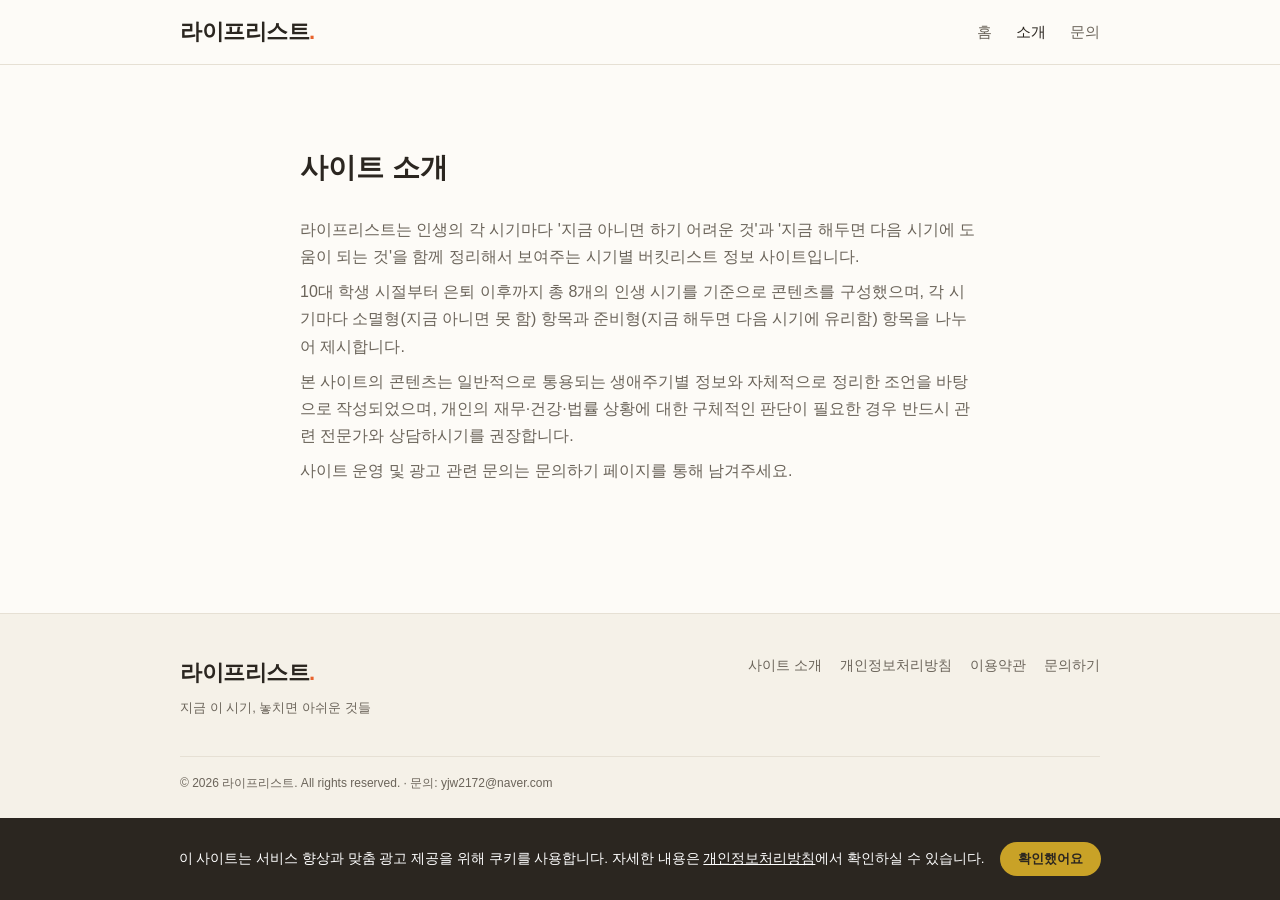
==== about.html @ 0f96e1f7 "Add files via upload" ====
<!DOCTYPE html>
<html lang="ko">
<head>
<meta charset="UTF-8">
<meta name="viewport" content="width=device-width, initial-scale=1.0">
<title>사이트 소개 - 라이프리스트</title>
<meta name="description" content="라이프리스트 사이트 소개 페이지입니다.">
<link rel="canonical" href="https://example-lifelist.vercel.app/about.html">
<meta property="og:title" content="사이트 소개 - 라이프리스트">
<meta property="og:description" content="라이프리스트 사이트 소개 페이지입니다.">
<meta property="og:type" content="website">
<meta property="og:url" content="https://example-lifelist.vercel.app/about.html">
<meta name="naver-site-verification" content="NAVER_VERIFICATION_CODE_HERE">
<link rel="icon" href="assets/favicon.svg" type="image/svg+xml">
<link rel="stylesheet" href="assets/style.css">
<script async src="https://pagead2.googlesyndication.com/pagead/js/adsbygoogle.js?client=ca-pub-2557338953436433" crossorigin="anonymous"></script>
</head>
<body>
<header class="site-header">
  <div class="wrap header-inner">
    <a class="logo" href="index.html">라이프리스트<span class="logo-dot">.</span></a>
    <nav class="main-nav">
      <a href="index.html" class="">홈</a>
      <a href="about.html" class="active">소개</a>
      <a href="contact.html" class="">문의</a>
    </nav>
  </div>
</header>

<main>
<section class="wrap static-page">
  <h1>사이트 소개</h1>
  <p>라이프리스트는 인생의 각 시기마다 '지금 아니면 하기 어려운 것'과 '지금 해두면 다음 시기에 도움이 되는 것'을
  함께 정리해서 보여주는 시기별 버킷리스트 정보 사이트입니다.</p>
  <p>10대 학생 시절부터 은퇴 이후까지 총 8개의 인생 시기를 기준으로 콘텐츠를 구성했으며,
  각 시기마다 소멸형(지금 아니면 못 함) 항목과 준비형(지금 해두면 다음 시기에 유리함) 항목을 나누어 제시합니다.</p>
  <p>본 사이트의 콘텐츠는 일반적으로 통용되는 생애주기별 정보와 자체적으로 정리한 조언을 바탕으로 작성되었으며,
  개인의 재무·건강·법률 상황에 대한 구체적인 판단이 필요한 경우 반드시 관련 전문가와 상담하시기를 권장합니다.</p>
  <p>사이트 운영 및 광고 관련 문의는 <a href="contact.html">문의하기</a> 페이지를 통해 남겨주세요.</p>
</section>

</main>
<footer class="site-footer">
  <div class="wrap footer-inner">
    <div class="footer-brand">
      <div class="logo">라이프리스트<span class="logo-dot">.</span></div>
      <p>지금 이 시기, 놓치면 아쉬운 것들</p>
    </div>
    <div class="footer-links">
      <a href="about.html">사이트 소개</a>
      <a href="privacy.html">개인정보처리방침</a>
      <a href="terms.html">이용약관</a>
      <a href="contact.html">문의하기</a>
    </div>
    <p class="footer-copy">&copy; 2026 라이프리스트. All rights reserved. &middot; 문의: yjw2172@naver.com</p>
  </div>
</footer>
<div id="cookie-consent" class="cookie-consent" hidden>
  <p>이 사이트는 서비스 향상과 맞춤 광고 제공을 위해 쿠키를 사용합니다. 자세한 내용은
    <a href="privacy.html">개인정보처리방침</a>에서 확인하실 수 있습니다.</p>
  <button id="cookie-accept" class="btn-accept">확인했어요</button>
</div>
<script src="assets/cookie-consent.js"></script>

</body>
</html>
---- assets/style.css ----
:root {
  --bg: #FDFBF7;
  --bg-alt: #F5F1E8;
  --ink: #2B2620;
  --ink-soft: #6B645A;
  --line: #E6E0D4;
  --fading: #E8622C;
  --fading-bg: #FDECE3;
  --prep: #2F7A5C;
  --prep-bg: #E7F3EC;
  --accent: #C9A227;
  --radius: 14px;
  --max: 960px;
  font-family: 'Pretendard', -apple-system, BlinkMacSystemFont, 'Malgun Gothic', sans-serif;
}
* { box-sizing: border-box; }
html, body { margin: 0; padding: 0; background: var(--bg); color: var(--ink); }
body { line-height: 1.7; font-size: 16px; }
a { color: inherit; text-decoration: none; }
.wrap { max-width: var(--max); margin: 0 auto; padding: 0 20px; }

/* Header */
.site-header { border-bottom: 1px solid var(--line); background: var(--bg); position: sticky; top: 0; z-index: 10; }
.header-inner { display: flex; align-items: center; justify-content: space-between; height: 64px; }
.logo { font-size: 22px; font-weight: 800; letter-spacing: -0.5px; }
.logo-dot { color: var(--fading); }
.main-nav { display: flex; gap: 24px; }
.main-nav a { font-size: 15px; color: var(--ink-soft); font-weight: 500; }
.main-nav a.active, .main-nav a:hover { color: var(--ink); }

/* Hero */
.hero { padding: 64px 20px 32px; text-align: center; }
.hero h1 { font-size: 40px; line-height: 1.3; font-weight: 800; letter-spacing: -1px; margin-bottom: 16px; }
.hero-desc { color: var(--ink-soft); max-width: 560px; margin: 0 auto 24px; font-size: 16px; }
.hero-legend { display: flex; gap: 10px; justify-content: center; flex-wrap: wrap; }
.badge { display: inline-block; padding: 6px 14px; border-radius: 999px; font-size: 13px; font-weight: 600; }
.badge-fading { background: var(--fading-bg); color: var(--fading); }
.badge-prep { background: var(--prep-bg); color: var(--prep); }

/* Category grid */
.cat-grid-section { padding: 40px 20px; }
.section-title { font-size: 24px; font-weight: 800; margin-bottom: 24px; letter-spacing: -0.5px; }
.cat-grid { display: grid; grid-template-columns: repeat(auto-fill, minmax(220px, 1fr)); gap: 16px; }
.cat-card { display: block; background: #fff; border: 1px solid var(--line); border-radius: var(--radius); padding: 24px; transition: transform 0.15s ease, box-shadow 0.15s ease; }
.cat-card:hover { transform: translateY(-3px); box-shadow: 0 8px 20px rgba(43,38,32,0.08); border-color: var(--accent); }
.cat-emoji { font-size: 32px; margin-bottom: 12px; }
.cat-card h3 { font-size: 18px; margin: 0 0 6px; font-weight: 700; }
.cat-card p { font-size: 14px; color: var(--ink-soft); margin: 0; }

/* Intro block */
.intro-block { padding: 20px 20px 60px; }
.intro-block p { color: var(--ink-soft); max-width: 720px; }
.intro-block strong { color: var(--ink); }

/* Category detail hero */
.cat-hero { padding: 56px 20px 24px; text-align: center; }
.cat-hero-emoji { font-size: 48px; margin-bottom: 12px; }
.cat-hero h1 { font-size: 32px; font-weight: 800; margin: 0 0 8px; letter-spacing: -0.5px; }
.cat-subtitle { color: var(--ink-soft); font-size: 16px; margin-bottom: 20px; }
.cat-intro { max-width: 680px; margin: 0 auto; color: var(--ink-soft); font-size: 15px; }

.badge-fading-title { color: var(--fading); }
.badge-prep-title { color: var(--prep); }

.item-list { list-style: none; margin: 0 0 40px; padding: 0; display: grid; gap: 12px; }
.item-card { background: #fff; border: 1px solid var(--line); border-left: 4px solid var(--line); border-radius: 10px; padding: 18px 20px; }
.item-list-fading .item-card { border-left-color: var(--fading); }
.item-list-prep .item-card { border-left-color: var(--prep); }
.item-card h4 { margin: 0 0 6px; font-size: 16px; font-weight: 700; }
.item-card p { margin: 0; color: var(--ink-soft); font-size: 14.5px; }

.cat-nav { display: flex; justify-content: space-between; align-items: center; padding: 24px 0 60px; font-size: 14px; color: var(--ink-soft); }
.cat-nav a { font-weight: 600; color: var(--ink); }
.cat-nav a:hover { color: var(--accent); }

/* Static pages */
.static-page { padding: 56px 20px 80px; max-width: 720px; }
.static-page h1 { font-size: 28px; font-weight: 800; margin-bottom: 24px; }
.static-page h2 { font-size: 18px; font-weight: 700; margin: 32px 0 10px; }
.static-page p { color: var(--ink-soft); margin: 0 0 8px; }
.contact-email { font-size: 18px; font-weight: 700; color: var(--ink); }

/* Ad slot */
.ad-slot { margin: 24px 0; text-align: center; min-height: 90px; }

/* Footer */
.site-footer { border-top: 1px solid var(--line); background: var(--bg-alt); margin-top: 40px; }
.footer-inner { padding: 40px 20px; display: flex; flex-wrap: wrap; justify-content: space-between; gap: 24px; }
.footer-brand p { color: var(--ink-soft); font-size: 13px; margin-top: 6px; }
.footer-links { display: flex; gap: 18px; flex-wrap: wrap; align-items: flex-start; }
.footer-links a { font-size: 14px; color: var(--ink-soft); }
.footer-links a:hover { color: var(--ink); }
.footer-copy { width: 100%; font-size: 12px; color: var(--ink-soft); border-top: 1px solid var(--line); padding-top: 16px; margin: 0; }

/* Cookie consent */
.cookie-consent { position: fixed; bottom: 0; left: 0; right: 0; background: var(--ink); color: #fff; padding: 16px 20px; display: flex; gap: 16px; align-items: center; justify-content: center; flex-wrap: wrap; z-index: 50; font-size: 13.5px; }
.cookie-consent a { text-decoration: underline; }
.btn-accept { background: var(--accent); color: #2B2620; border: none; padding: 8px 18px; border-radius: 999px; font-weight: 700; cursor: pointer; font-size: 13px; }

@media (max-width: 640px) {
  .hero h1 { font-size: 30px; }
  .cat-grid { grid-template-columns: 1fr 1fr; }
}
@media (min-width: 641px) {
  .mobile-only { display: none; }
}
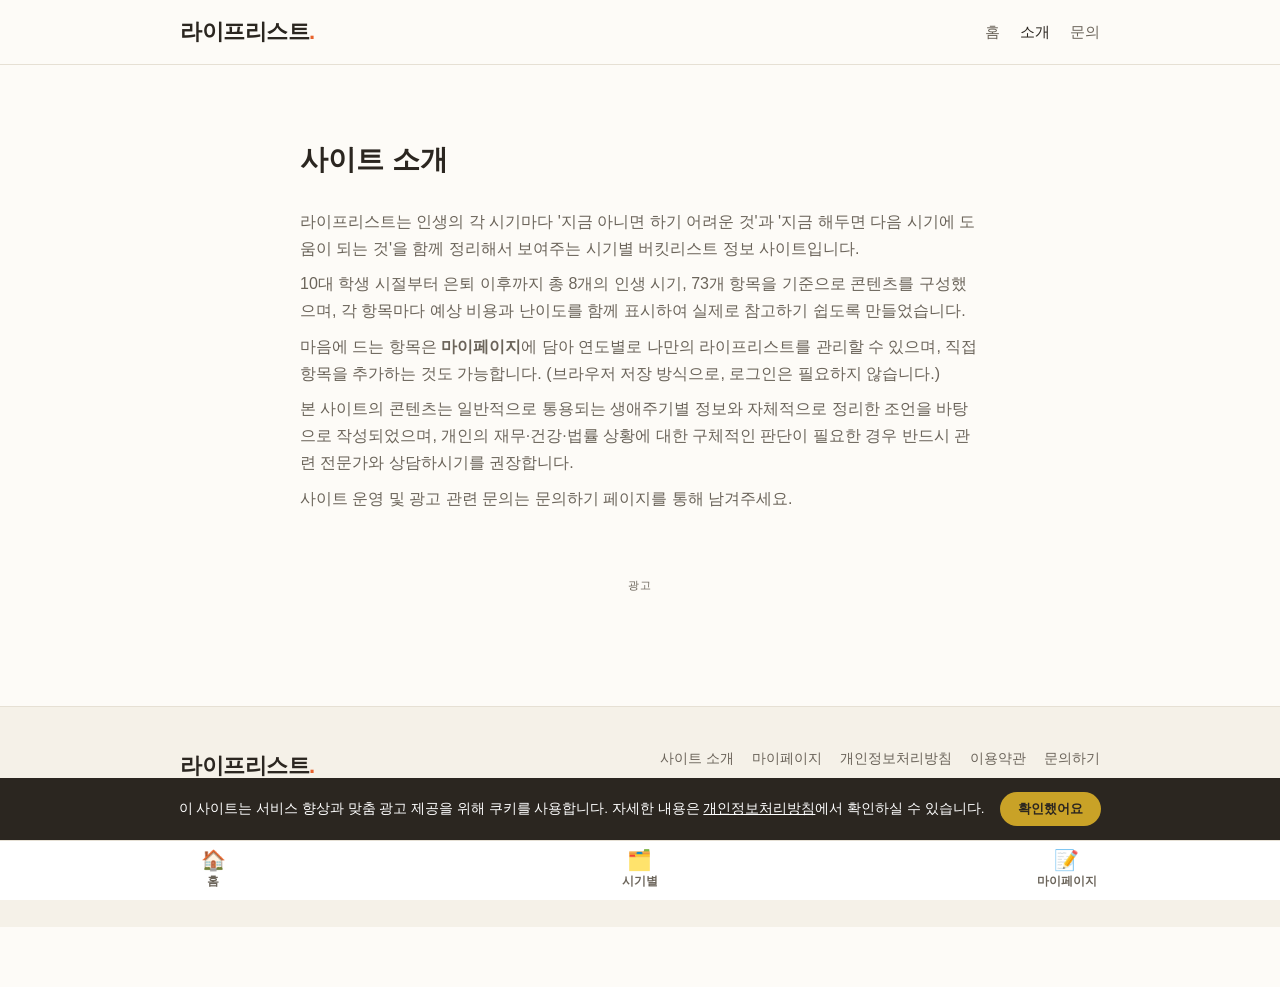
==== commit f88a0805: "Add files via upload" ====
--- a/about.html
+++ b/about.html
@@ -2,24 +2,28 @@
 <html lang="ko">
 <head>
 <meta charset="UTF-8">
-<meta name="viewport" content="width=device-width, initial-scale=1.0">
+<meta name="viewport" content="width=device-width, initial-scale=1.0, viewport-fit=cover">
 <title>사이트 소개 - 라이프리스트</title>
 <meta name="description" content="라이프리스트 사이트 소개 페이지입니다.">
+<meta name="robots" content="index, follow, max-snippet:-1, max-image-preview:large">
 <link rel="canonical" href="https://example-lifelist.vercel.app/about.html">
 <meta property="og:title" content="사이트 소개 - 라이프리스트">
 <meta property="og:description" content="라이프리스트 사이트 소개 페이지입니다.">
 <meta property="og:type" content="website">
 <meta property="og:url" content="https://example-lifelist.vercel.app/about.html">
-<meta name="naver-site-verification" content="NAVER_VERIFICATION_CODE_HERE">
+<meta property="og:locale" content="ko_KR">
+<meta property="og:site_name" content="라이프리스트">
+<meta name="naver-site-verification" content="d2c18578085fdac7f6232a9e1ecae478c88da880">
 <link rel="icon" href="assets/favicon.svg" type="image/svg+xml">
 <link rel="stylesheet" href="assets/style.css">
 <script async src="https://pagead2.googlesyndication.com/pagead/js/adsbygoogle.js?client=ca-pub-2557338953436433" crossorigin="anonymous"></script>
+<script type="application/ld+json">{"@context": "https://schema.org", "@graph": [{"@type": "Organization", "@id": "https://example-lifelist.vercel.app/#org", "name": "라이프리스트", "url": "https://example-lifelist.vercel.app", "email": "yjw2172@naver.com"}, {"@type": "WebSite", "@id": "https://example-lifelist.vercel.app/#website", "url": "https://example-lifelist.vercel.app", "name": "라이프리스트", "description": "인생의 각 시기마다 지금 아니면 하기 어려운 것과, 지금 해두면 다음 시기에 큰 도움이 되는 것을 함께 정리한 시기별 버킷리스트.", "inLanguage": "ko", "publisher": {"@id": "https://example-lifelist.vercel.app/#org"}}, {"@type": "AboutPage", "url": "https://example-lifelist.vercel.app/about.html", "name": "사이트 소개 - 라이프리스트", "inLanguage": "ko", "isPartOf": {"@id": "https://example-lifelist.vercel.app/#website"}, "about": {"@id": "https://example-lifelist.vercel.app/#org"}}]}</script>
 </head>
 <body>
 <header class="site-header">
   <div class="wrap header-inner">
     <a class="logo" href="index.html">라이프리스트<span class="logo-dot">.</span></a>
-    <nav class="main-nav">
+    <nav class="main-nav" aria-label="주요 메뉴">
       <a href="index.html" class="">홈</a>
       <a href="about.html" class="active">소개</a>
       <a href="contact.html" class="">문의</a>
@@ -32,13 +36,28 @@
   <h1>사이트 소개</h1>
   <p>라이프리스트는 인생의 각 시기마다 '지금 아니면 하기 어려운 것'과 '지금 해두면 다음 시기에 도움이 되는 것'을
   함께 정리해서 보여주는 시기별 버킷리스트 정보 사이트입니다.</p>
-  <p>10대 학생 시절부터 은퇴 이후까지 총 8개의 인생 시기를 기준으로 콘텐츠를 구성했으며,
-  각 시기마다 소멸형(지금 아니면 못 함) 항목과 준비형(지금 해두면 다음 시기에 유리함) 항목을 나누어 제시합니다.</p>
+  <p>10대 학생 시절부터 은퇴 이후까지 총 8개의 인생 시기, 73개 항목을 기준으로 콘텐츠를 구성했으며,
+  각 항목마다 예상 비용과 난이도를 함께 표시하여 실제로 참고하기 쉽도록 만들었습니다.</p>
+  <p>마음에 드는 항목은 <strong>마이페이지</strong>에 담아 연도별로 나만의 라이프리스트를 관리할 수 있으며,
+  직접 항목을 추가하는 것도 가능합니다. (브라우저 저장 방식으로, 로그인은 필요하지 않습니다.)</p>
   <p>본 사이트의 콘텐츠는 일반적으로 통용되는 생애주기별 정보와 자체적으로 정리한 조언을 바탕으로 작성되었으며,
   개인의 재무·건강·법률 상황에 대한 구체적인 판단이 필요한 경우 반드시 관련 전문가와 상담하시기를 권장합니다.</p>
   <p>사이트 운영 및 광고 관련 문의는 <a href="contact.html">문의하기</a> 페이지를 통해 남겨주세요.</p>
 </section>
 
+<section class="wrap bottom-ad-section">
+<div class="ad-slot">
+  <span class="ad-slot-label">광고</span>
+  <ins class="adsbygoogle"
+       style="display:block"
+       data-ad-client="ca-pub-2557338953436433"
+       data-ad-slot="1111111111"
+       data-ad-format="auto"
+       data-full-width-responsive="true"></ins>
+  <script>(adsbygoogle = window.adsbygoogle || []).push({});</script>
+</div>
+
+</section>
 </main>
 <footer class="site-footer">
   <div class="wrap footer-inner">
@@ -48,6 +67,7 @@
     </div>
     <div class="footer-links">
       <a href="about.html">사이트 소개</a>
+      <a href="mypage.html">마이페이지</a>
       <a href="privacy.html">개인정보처리방침</a>
       <a href="terms.html">이용약관</a>
       <a href="contact.html">문의하기</a>
@@ -58,9 +78,16 @@
 <div id="cookie-consent" class="cookie-consent" hidden>
   <p>이 사이트는 서비스 향상과 맞춤 광고 제공을 위해 쿠키를 사용합니다. 자세한 내용은
     <a href="privacy.html">개인정보처리방침</a>에서 확인하실 수 있습니다.</p>
-  <button id="cookie-accept" class="btn-accept">확인했어요</button>
+  <button id="cookie-accept" class="btn-accept" type="button">확인했어요</button>
 </div>
 <script src="assets/cookie-consent.js"></script>
 
+<nav class="bottom-nav" aria-label="하단 메뉴">
+  <a href="index.html" class="bn-item"><span class="bn-icon">🏠</span><span class="bn-label">홈</span></a>
+  <a href="index.html#categories" class="bn-item"><span class="bn-icon">🗂️</span><span class="bn-label">시기별</span></a>
+  <a href="mypage.html" class="bn-item"><span class="bn-icon">📝</span><span class="bn-label">마이페이지</span></a>
+</nav>
+
+
 </body>
 </html>
--- a/assets/style.css
+++ b/assets/style.css
@@ -10,36 +10,50 @@
   --prep: #2F7A5C;
   --prep-bg: #E7F3EC;
   --accent: #C9A227;
+  --danger: #C0392B;
   --radius: 14px;
   --max: 960px;
+  --bn-h: 60px;
   font-family: 'Pretendard', -apple-system, BlinkMacSystemFont, 'Malgun Gothic', sans-serif;
 }
 * { box-sizing: border-box; }
 html, body { margin: 0; padding: 0; background: var(--bg); color: var(--ink); }
-body { line-height: 1.7; font-size: 16px; }
+body { line-height: 1.7; font-size: 16px; padding-bottom: calc(var(--bn-h) + env(safe-area-inset-bottom)); }
 a { color: inherit; text-decoration: none; }
 .wrap { max-width: var(--max); margin: 0 auto; padding: 0 20px; }
 
 /* Header */
 .site-header { border-bottom: 1px solid var(--line); background: var(--bg); position: sticky; top: 0; z-index: 10; }
-.header-inner { display: flex; align-items: center; justify-content: space-between; height: 64px; }
+.header-inner { display: flex; align-items: center; justify-content: space-between; height: 64px; flex-wrap: wrap; gap: 8px; }
 .logo { font-size: 22px; font-weight: 800; letter-spacing: -0.5px; }
 .logo-dot { color: var(--fading); }
-.main-nav { display: flex; gap: 24px; }
+.main-nav { display: flex; gap: 20px; flex-wrap: wrap; }
 .main-nav a { font-size: 15px; color: var(--ink-soft); font-weight: 500; }
 .main-nav a.active, .main-nav a:hover { color: var(--ink); }
 
+/* Bottom nav */
+.bottom-nav { position: fixed; left: 0; right: 0; bottom: 0; z-index: 40; display: flex; justify-content: space-around; background: #fff; border-top: 1px solid var(--line); padding: 6px 0 calc(6px + env(safe-area-inset-bottom)); min-height: calc(var(--bn-h) + env(safe-area-inset-bottom)); }
+.bn-item { flex: 1; max-width: 200px; display: flex; flex-direction: column; align-items: center; justify-content: center; gap: 2px; color: var(--ink-soft); font-size: 11.5px; font-weight: 600; }
+.bn-icon { font-size: 20px; line-height: 1; }
+.bn-item.active { color: var(--ink); }
+.bn-item.active .bn-label { border-bottom: 2px solid var(--accent); }
+.bn-item:hover { color: var(--ink); }
+
 /* Hero */
-.hero { padding: 64px 20px 32px; text-align: center; }
+.hero { padding: 56px 20px 28px; text-align: center; }
 .hero h1 { font-size: 40px; line-height: 1.3; font-weight: 800; letter-spacing: -1px; margin-bottom: 16px; }
 .hero-desc { color: var(--ink-soft); max-width: 560px; margin: 0 auto 24px; font-size: 16px; }
-.hero-legend { display: flex; gap: 10px; justify-content: center; flex-wrap: wrap; }
+.hero-legend { display: flex; gap: 10px; justify-content: center; flex-wrap: wrap; margin-bottom: 24px; }
 .badge { display: inline-block; padding: 6px 14px; border-radius: 999px; font-size: 13px; font-weight: 600; }
 .badge-fading { background: var(--fading-bg); color: var(--fading); }
 .badge-prep { background: var(--prep-bg); color: var(--prep); }
 
+.btn-primary { display: inline-block; background: var(--ink); color: #fff; padding: 12px 24px; border-radius: 999px; font-weight: 700; font-size: 14.5px; border: none; cursor: pointer; font-family: inherit; }
+.btn-primary:hover { background: var(--accent); color: var(--ink); }
+.btn-small { padding: 10px 18px; font-size: 14px; }
+
 /* Category grid */
-.cat-grid-section { padding: 40px 20px; }
+.cat-grid-section { padding: 32px 20px; scroll-margin-top: 72px; }
 .section-title { font-size: 24px; font-weight: 800; margin-bottom: 24px; letter-spacing: -0.5px; }
 .cat-grid { display: grid; grid-template-columns: repeat(auto-fill, minmax(220px, 1fr)); gap: 16px; }
 .cat-card { display: block; background: #fff; border: 1px solid var(--line); border-radius: var(--radius); padding: 24px; transition: transform 0.15s ease, box-shadow 0.15s ease; }
@@ -49,12 +63,23 @@
 .cat-card p { font-size: 14px; color: var(--ink-soft); margin: 0; }
 
 /* Intro block */
-.intro-block { padding: 20px 20px 60px; }
+.intro-block { padding: 20px 20px 32px; }
 .intro-block p { color: var(--ink-soft); max-width: 720px; }
 .intro-block strong { color: var(--ink); }
 
+/* FAQ */
+.faq-section { padding: 8px 20px 24px; }
+.faq-item { background: #fff; border: 1px solid var(--line); border-radius: 12px; padding: 16px 20px; margin-bottom: 10px; }
+.faq-item h3 { font-size: 15.5px; font-weight: 700; margin: 0 0 6px; }
+.faq-item p { margin: 0; color: var(--ink-soft); font-size: 14.5px; }
+
+/* Summary box */
+.summary-box { background: var(--bg-alt); border-left: 4px solid var(--accent); border-radius: 10px; padding: 14px 18px; margin: 8px 0 20px; }
+.summary-box strong { font-size: 13.5px; }
+.summary-box p { margin: 4px 0 0; font-size: 14.5px; color: var(--ink-soft); }
+
 /* Category detail hero */
-.cat-hero { padding: 56px 20px 24px; text-align: center; }
+.cat-hero { padding: 48px 20px 20px; text-align: center; }
 .cat-hero-emoji { font-size: 48px; margin-bottom: 12px; }
 .cat-hero h1 { font-size: 32px; font-weight: 800; margin: 0 0 8px; letter-spacing: -0.5px; }
 .cat-subtitle { color: var(--ink-soft); font-size: 16px; margin-bottom: 20px; }
@@ -63,26 +88,76 @@
 .badge-fading-title { color: var(--fading); }
 .badge-prep-title { color: var(--prep); }
 
+/* Filter bar */
+.filter-bar { display: flex; gap: 20px; flex-wrap: wrap; align-items: center; background: #fff; border: 1px solid var(--line); border-radius: 12px; padding: 14px 18px; margin: 8px 0 28px; }
+.filter-bar label { font-size: 13.5px; color: var(--ink-soft); font-weight: 600; display: flex; align-items: center; gap: 6px; }
+.filter-select { font-family: inherit; font-size: 14px; padding: 6px 10px; border-radius: 8px; border: 1px solid var(--line); background: var(--bg); color: var(--ink); }
+
+/* Item list */
 .item-list { list-style: none; margin: 0 0 40px; padding: 0; display: grid; gap: 12px; }
 .item-card { background: #fff; border: 1px solid var(--line); border-left: 4px solid var(--line); border-radius: 10px; padding: 18px 20px; }
 .item-list-fading .item-card { border-left-color: var(--fading); }
 .item-list-prep .item-card { border-left-color: var(--prep); }
+.item-card.is-filtered-out { display: none; }
+.item-card-top { display: flex; justify-content: space-between; align-items: flex-start; gap: 12px; flex-wrap: wrap; }
 .item-card h4 { margin: 0 0 6px; font-size: 16px; font-weight: 700; }
-.item-card p { margin: 0; color: var(--ink-soft); font-size: 14.5px; }
+.item-card p { margin: 0 0 10px; color: var(--ink-soft); font-size: 14.5px; }
+.tag-row { display: flex; gap: 8px; flex-wrap: wrap; }
+.tag { display: inline-block; font-size: 12.5px; font-weight: 600; padding: 4px 10px; border-radius: 999px; background: var(--bg-alt); color: var(--ink-soft); white-space: nowrap; }
+.tag-cost.cost-0 { background: #E7F3EC; color: #2F7A5C; }
+.tag-cost.cost-1 { background: #EFF3E0; color: #6B7A2F; }
+.tag-cost.cost-2 { background: #FDF1DE; color: #B07A1E; }
+.tag-cost.cost-3 { background: #FDECE3; color: #C0392B; }
+.tag-diff.diff-0 { background: #E7F3EC; color: #2F7A5C; }
+.tag-diff.diff-1 { background: #FDF1DE; color: #B07A1E; }
+.tag-diff.diff-2 { background: #FDECE3; color: #C0392B; }
 
-.cat-nav { display: flex; justify-content: space-between; align-items: center; padding: 24px 0 60px; font-size: 14px; color: var(--ink-soft); }
+.add-btn { flex-shrink: 0; font-family: inherit; font-size: 13px; font-weight: 700; padding: 8px 14px; border-radius: 999px; border: 1.5px solid var(--ink); background: #fff; color: var(--ink); cursor: pointer; white-space: nowrap; }
+.add-btn:hover { background: var(--ink); color: #fff; }
+.add-btn.added { background: var(--accent); border-color: var(--accent); color: var(--ink); }
+
+.cat-nav { display: flex; justify-content: space-between; align-items: center; padding: 24px 0 40px; font-size: 14px; color: var(--ink-soft); gap: 12px; flex-wrap: wrap; }
 .cat-nav a { font-weight: 600; color: var(--ink); }
 .cat-nav a:hover { color: var(--accent); }
 
 /* Static pages */
-.static-page { padding: 56px 20px 80px; max-width: 720px; }
+.static-page { padding: 48px 20px 32px; max-width: 720px; }
 .static-page h1 { font-size: 28px; font-weight: 800; margin-bottom: 24px; }
 .static-page h2 { font-size: 18px; font-weight: 700; margin: 32px 0 10px; }
 .static-page p { color: var(--ink-soft); margin: 0 0 8px; }
 .contact-email { font-size: 18px; font-weight: 700; color: var(--ink); }
 
-/* Ad slot */
+/* Mypage */
+.mypage-header { padding-bottom: 8px; }
+.year-tabs { display: flex; gap: 8px; overflow-x: auto; padding: 8px 0 4px; }
+.year-tab { flex-shrink: 0; font-family: inherit; font-size: 14px; font-weight: 700; padding: 8px 16px; border-radius: 999px; border: 1.5px solid var(--line); background: #fff; color: var(--ink-soft); cursor: pointer; }
+.year-tab.active { background: var(--ink); border-color: var(--ink); color: #fff; }
+.year-jump-row { display: flex; align-items: center; gap: 10px; padding: 4px 0 24px; font-size: 13.5px; color: var(--ink-soft); font-weight: 600; }
+.year-jump-row select { font-family: inherit; font-size: 14px; padding: 6px 10px; border-radius: 8px; border: 1px solid var(--line); background: var(--bg); color: var(--ink); }
+
+.add-form { background: #fff; border: 1px solid var(--line); border-radius: 12px; padding: 18px; margin-bottom: 40px; display: flex; flex-direction: column; gap: 12px; }
+.add-form input[type="text"] { font-family: inherit; font-size: 15px; padding: 10px 12px; border-radius: 8px; border: 1px solid var(--line); }
+.add-form-row { display: flex; gap: 10px; flex-wrap: wrap; align-items: center; }
+.add-form-row select { font-family: inherit; font-size: 14px; padding: 8px 10px; border-radius: 8px; border: 1px solid var(--line); background: var(--bg); }
+
+.list-row { background: #fff; border: 1px solid var(--line); border-radius: 10px; padding: 14px 16px; display: flex; align-items: center; gap: 12px; margin-bottom: 10px; flex-wrap: wrap; }
+.list-row.is-done { opacity: 0.55; }
+.list-row.is-done .list-row-title { text-decoration: line-through; }
+.list-row-check { width: 20px; height: 20px; flex-shrink: 0; cursor: pointer; accent-color: var(--accent); }
+.list-row-main { flex: 1; min-width: 160px; }
+.list-row-title { font-weight: 700; font-size: 15px; }
+.list-row-meta { font-size: 12.5px; color: var(--ink-soft); margin-top: 2px; }
+.list-row-controls { display: flex; gap: 8px; align-items: center; flex-wrap: wrap; }
+.list-row-controls select { font-family: inherit; font-size: 13px; padding: 5px 8px; border-radius: 8px; border: 1px solid var(--line); background: var(--bg); }
+.list-row-delete { font-family: inherit; font-size: 13px; font-weight: 700; color: var(--danger); background: none; border: 1px solid var(--danger); border-radius: 999px; padding: 5px 12px; cursor: pointer; }
+.list-row-delete:hover { background: var(--danger); color: #fff; }
+.empty-state { text-align: center; color: var(--ink-soft); padding: 48px 20px; background: #fff; border: 1px dashed var(--line); border-radius: 12px; }
+.empty-state a { color: var(--accent); font-weight: 700; }
+
+/* Ad slot: 항상 본문 맨 아래, 푸터 바로 위에만 배치 */
+.bottom-ad-section { margin-top: 24px; }
 .ad-slot { margin: 24px 0; text-align: center; min-height: 90px; }
+.ad-slot-label { display: block; font-size: 11px; color: var(--ink-soft); margin-bottom: 6px; letter-spacing: 1px; }
 
 /* Footer */
 .site-footer { border-top: 1px solid var(--line); background: var(--bg-alt); margin-top: 40px; }
@@ -93,14 +168,17 @@
 .footer-links a:hover { color: var(--ink); }
 .footer-copy { width: 100%; font-size: 12px; color: var(--ink-soft); border-top: 1px solid var(--line); padding-top: 16px; margin: 0; }
 
-/* Cookie consent */
-.cookie-consent { position: fixed; bottom: 0; left: 0; right: 0; background: var(--ink); color: #fff; padding: 16px 20px; display: flex; gap: 16px; align-items: center; justify-content: center; flex-wrap: wrap; z-index: 50; font-size: 13.5px; }
-.cookie-consent a { text-decoration: underline; }
-.btn-accept { background: var(--accent); color: #2B2620; border: none; padding: 8px 18px; border-radius: 999px; font-weight: 700; cursor: pointer; font-size: 13px; }
+/* Cookie consent (하단 메뉴 바로 위에 표시) */
+.cookie-consent { position: fixed; bottom: calc(var(--bn-h) + env(safe-area-inset-bottom)); left: 0; right: 0; background: var(--ink); color: #fff; padding: 14px 20px; display: flex; gap: 16px; align-items: center; justify-content: center; flex-wrap: wrap; z-index: 50; font-size: 13.5px; }
+.cookie-consent[hidden] { display: none !important; }
+.cookie-consent p { margin: 0; }
+.cookie-consent a { text-decoration: underline; color: #fff; }
+.btn-accept { background: var(--accent); color: #2B2620; border: none; padding: 8px 18px; border-radius: 999px; font-weight: 700; cursor: pointer; font-size: 13px; font-family: inherit; }
 
 @media (max-width: 640px) {
   .hero h1 { font-size: 30px; }
   .cat-grid { grid-template-columns: 1fr 1fr; }
+  .list-row { flex-direction: column; align-items: flex-start; }
 }
 @media (min-width: 641px) {
   .mobile-only { display: none; }
